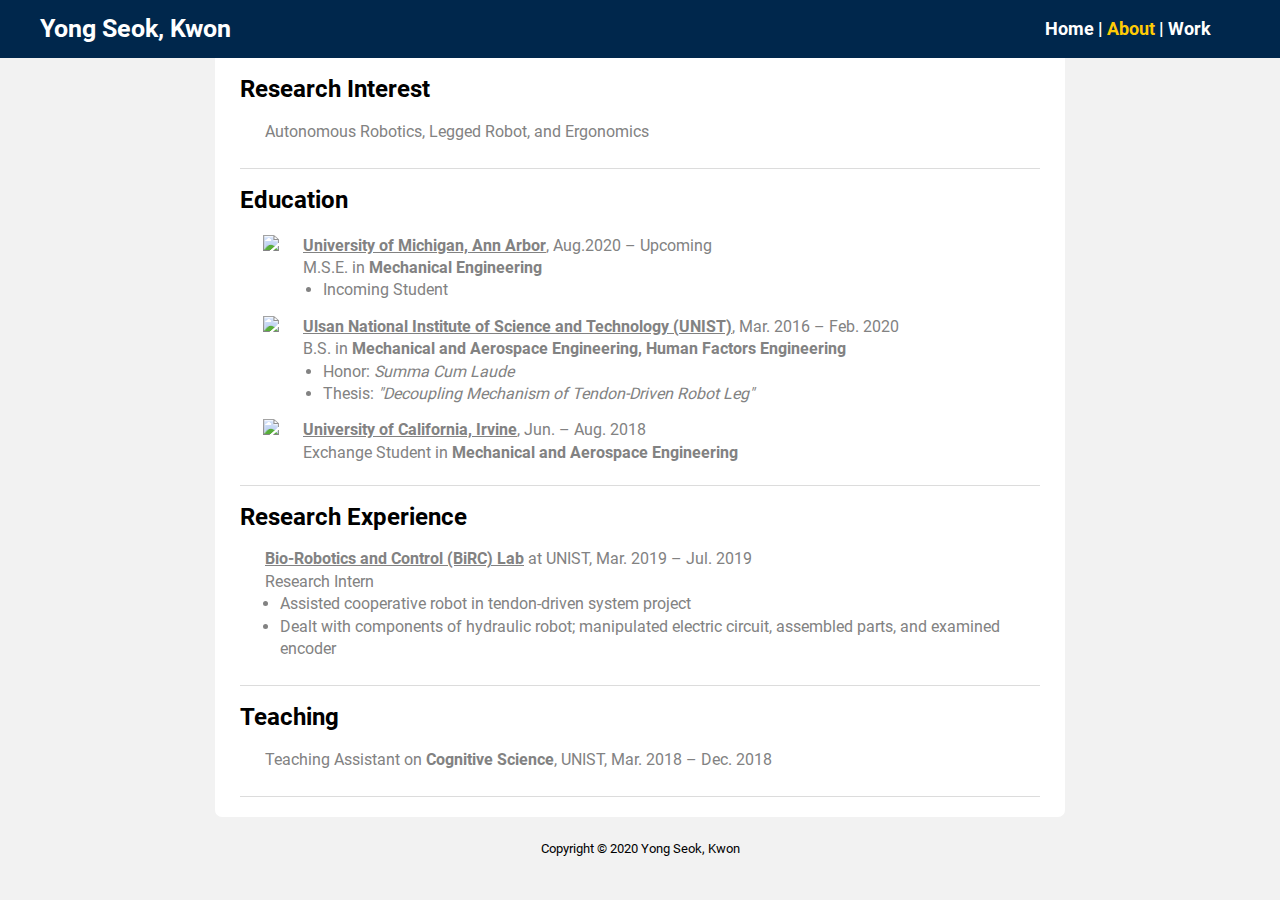
==== about.html @ 6a0b0791 "build hompage" ====
<!--This is About-->
<!doctype html>
<html>
  <head>
    <title>About - Yong Seok, Kwon</title>
    <meta charset="utf-8">
    <link rel ="icon" href="images\head_icon.png" type="image/x-icon">
    <link rel="stylesheet" href="css/style.css">
    <style>
      #university{
        margin-left:20px;
      }
      #university img{
        margin: 0 0 25px 0;
        width: 100px;

      }
      #university tr{
        vertical-align: top;
      }
      #university p{
        padding-left:20px;
      }
      #university p, #re p{
        padding-bottom: 0;
      }
      #university ul, #re ul{
        margin: 0;
        padding-bottom: 10px;
        color: #828282;
      }


    </style>

  </head>
  <body>
    <header>
      <div id="headline"><h1><a href="index.html">Yong Seok, Kwon</a></h1></div>
      <nav>
        <ul>
          <li><a href="index.html">Home</a> <span class="white">|</span></li>
          <li><a href="about.html" id="here">About</a> <span class="white">|</span></li>
          <li><a href="work.html">Work</a></li>
        </ul>
      </nav>
    </header>

    <section>
      <article>
        <h2>Research Interest</h2>
        <p>Autonomous Robotics, Legged Robot, and Ergonomics</p>
      </article>
      <article>
        <h2>Education</h2>
        <table id="university">
          <tbody>
            <tr>
              <td><img src="images\u-m_logo.png"></td>
              <td>
                <p>
                  <a href="https://umich.edu/" target="_blank">University of Michigan, Ann Arbor</a>, Aug.2020 &ndash; Upcoming
                <br>M.S.E. in <span class="bold">Mechanical Engineering</span>
                </p>
                <ul><li>Incoming Student</li></ul>
              </td>
            </tr>
            <tr>
              <td><img src="images\unist_logo.png"></td>
              <td>
                <p>
                  <a href="https://www.unist.ac.kr/" target="_blank">Ulsan National Institute of Science and Technology (UNIST)</a>,  Mar. 2016 &ndash; Feb. 2020
                  <br>B.S. in <span class="bold">Mechanical and Aerospace Engineering, Human Factors Engineering</span>
                </p>
                <ul>
                  <li>Honor: <span class="italic">Summa Cum Laude</span></li>
                  <li>Thesis: <span class="italic">"Decoupling Mechanism of Tendon-Driven Robot Leg"</span></li>
                </ul>
              </td>
            </tr>
            <tr>
              <td><img src="images\uci_logo.png"></td>
              <td>
                <p>
                  <a href="https://uci.edu/" target="_blank">University of California, Irvine</a>,  Jun. &ndash; Aug. 2018
                  <br>Exchange Student in <span class="bold">Mechanical and Aerospace Engineering</span>
                </p>
              </td>
            </tr>
          </tbody>
        </table>
      </article>
      <article>
        <h2>Research Experience</h2>
        <div id="re">
          <p>
            <a href="http://birc.unist.ac.kr/" target="_blank">Bio-Robotics and Control (BiRC) Lab</a> at UNIST, Mar. 2019 &ndash; Jul. 2019
            <br>Research Intern
          </p>
          <ul>
            <li>Assisted cooperative robot in tendon-driven system project</li>
            <li>Dealt with components of hydraulic robot; manipulated electric circuit, assembled parts, and examined encoder</li>
          </ul>
        </div>
      </article>
      <article>
        <h2>Teaching</h2>
        <p>
          Teaching Assistant on <span class="bold">Cognitive Science</span>, UNIST, Mar. 2018 &ndash; Dec. 2018
        </p>
      </article>
    </section>
    <footer> <small>Copyright &copy; 2020 Yong Seok, Kwon</small> </footer>

  </body>


</html>
---- css/style.css ----
@font-face {font-family:Roboto-Regular; src: url('../fonts/Roboto-Regular.ttf');}
@font-face {font-family:Roboto-Bold; src: url('../fonts/Roboto-Bold.ttf');}


html {
  overflow-y: scroll;
}

h1, h2, h3, h4 {
  font-family: 'Roboto-Bold', arial, sans-serif;
}
body {
  margin:0;
  background-color: #f2f2f2;
  font-family: 'Roboto-Regular';
  line-height: 140%;
}

header{
  background-color: #00274C;
  display: grid ;
  grid-template-columns: 1fr 250px;
}
header div{
  display: inline;
  padding: 20px;

}
header h1{
  display: inline;
}
header a {
  color:#ffffff;
  text-decoration: none;
  display: inline;

}
h1 a {
  font-size:25px;
  height: 40px;
}
h1 a:hover{
  border-bottom: 2px solid white;
}
#headline{
  padding: 15px 0 15px 40px;
}
nav {
  font-size:18px;
  font-weight:bold;
  font-family: 'Roboto-Bold', arial, sans-serif;
  padding: 15px;
  vertical-align: bottom;

}
nav ul{
  margin:0;
  padding: 3px 0 0 0;
  border-top-width: 2px;

}
nav li{
  display:inline;
}

nav a:hover{
  border-top: 2px solid white;
  border-bottom: 2px solid white;
}
#here {
  color:#FFCB05;
}
#here:hover {
  border-top: 2px solid #FFCB05;
  border-bottom: 2px solid #FFCB05;

}
.white {
  color:#ffffff;
}
section {
  margin: auto;
  padding: 0 25px 20px 25px;
  width: 800px;
  background-color: #ffffff;
  border-radius: 0 0 7px 7px;
  font-size: 16px;
}
article {
  padding-bottom: 15px;
  border-bottom: 1px solid #dcdcdc;
}
h2 {
  margin:0;
  padding: 20px 0 20px 0;
}
h3 {
  padding-left: 8px;
}
p {
  margin: 0;
  padding: 0 0 10px 25px;
  color: #828282;
}
footer {
  font-size: 15px;
  margin:20px 0 35px 0;
  text-align: center;
}


article a{
  font-weight: bold;
  font-family: 'Roboto-Bold', arial, sans-serif;
  color: #828282;
}
article a:hover{
  color: #000000;
}


.italic{
  font-style: italic;
}
.bold{
  font-weight: bold;
  font-family: 'Roboto-Bold', arial, sans-serif;
}


@media(max-width:850px) {
  section {
    margin: auto;
    position: relative;
    width: 95%;
    padding: 0 2.5% 20px 2.5%;
  }
  header{
    background-color: #00274C;
    display: grid;
    grid-template-columns:auto;
    grid-template-rows: 48px 45px;
  }
  #headline {
    padding: 15px 0 5px 25px;
  }
  nav {
    font-size:18px;
    padding: 0 15px 15px 50px;
    border-top-width: 2px;
  }
}
@media(max-width:500px) {
  html{
    overflow-x: auto;
  }
  header{
    width:500px;
  }
  section {
    width: 475px;
    padding: 0 12.5px 20px 12.5px;
  }
}
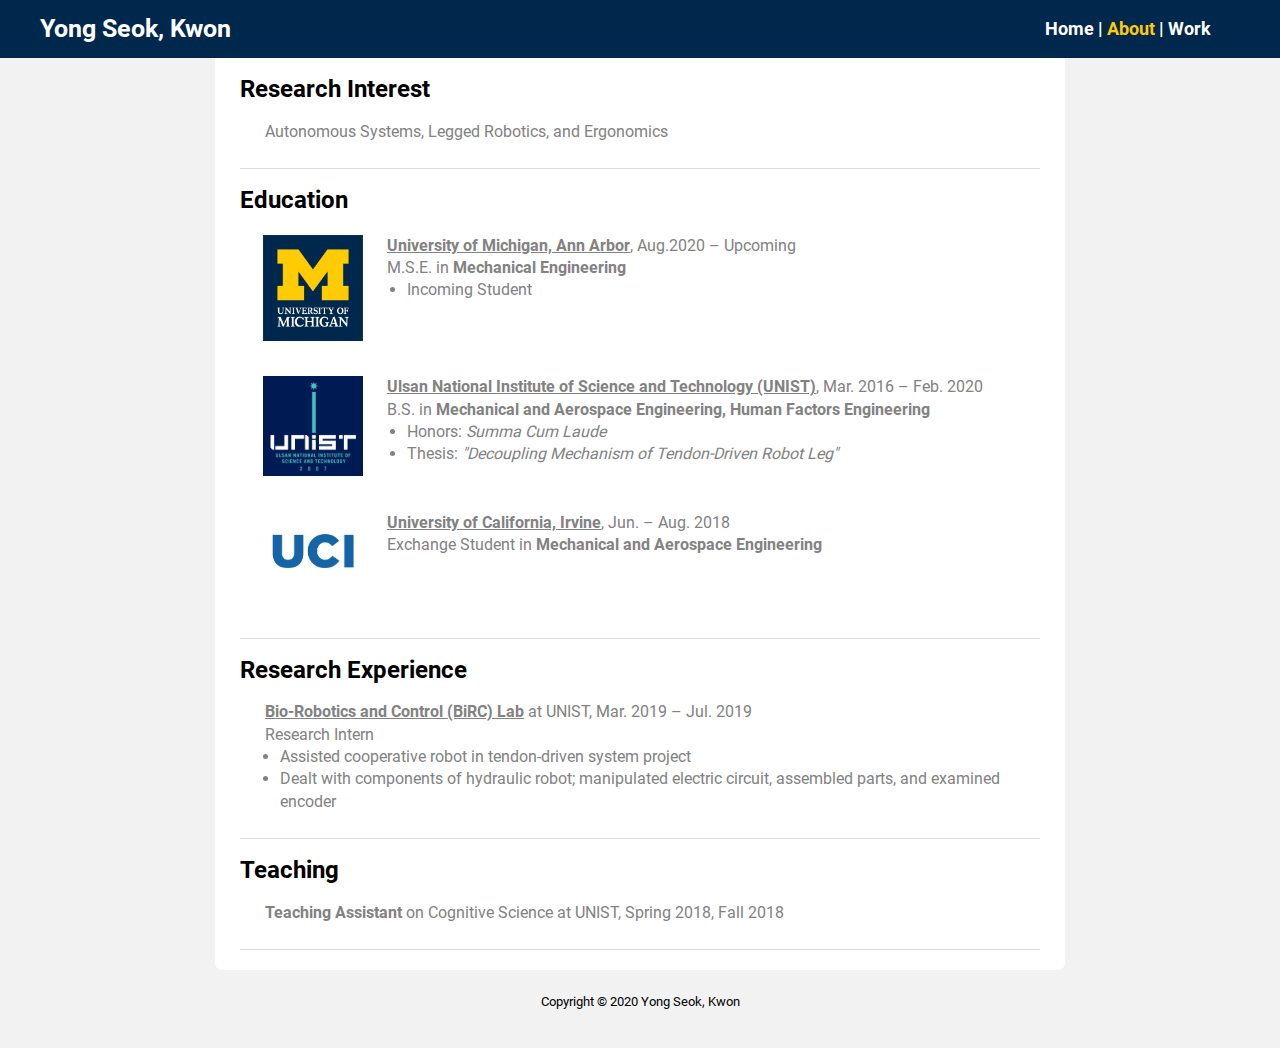
==== commit 3a801b37: "Add files via upload" ====
--- a/about.html
+++ b/about.html
@@ -49,7 +49,7 @@
     <section>
       <article>
         <h2>Research Interest</h2>
-        <p>Autonomous Robotics, Legged Robot, and Ergonomics</p>
+        <p>Autonomous Systems, Legged Robotics, and Ergonomics</p>
       </article>
       <article>
         <h2>Education</h2>
@@ -73,7 +73,7 @@
                   <br>B.S. in <span class="bold">Mechanical and Aerospace Engineering, Human Factors Engineering</span>
                 </p>
                 <ul>
-                  <li>Honor: <span class="italic">Summa Cum Laude</span></li>
+                  <li>Honors: <span class="italic">Summa Cum Laude</span></li>
                   <li>Thesis: <span class="italic">"Decoupling Mechanism of Tendon-Driven Robot Leg"</span></li>
                 </ul>
               </td>
@@ -106,7 +106,7 @@
       <article>
         <h2>Teaching</h2>
         <p>
-          Teaching Assistant on <span class="bold">Cognitive Science</span>, UNIST, Mar. 2018 &ndash; Dec. 2018
+          <span class="bold">Teaching Assistant</span> on Cognitive Science at UNIST, Spring 2018, Fall 2018
         </p>
       </article>
     </section>
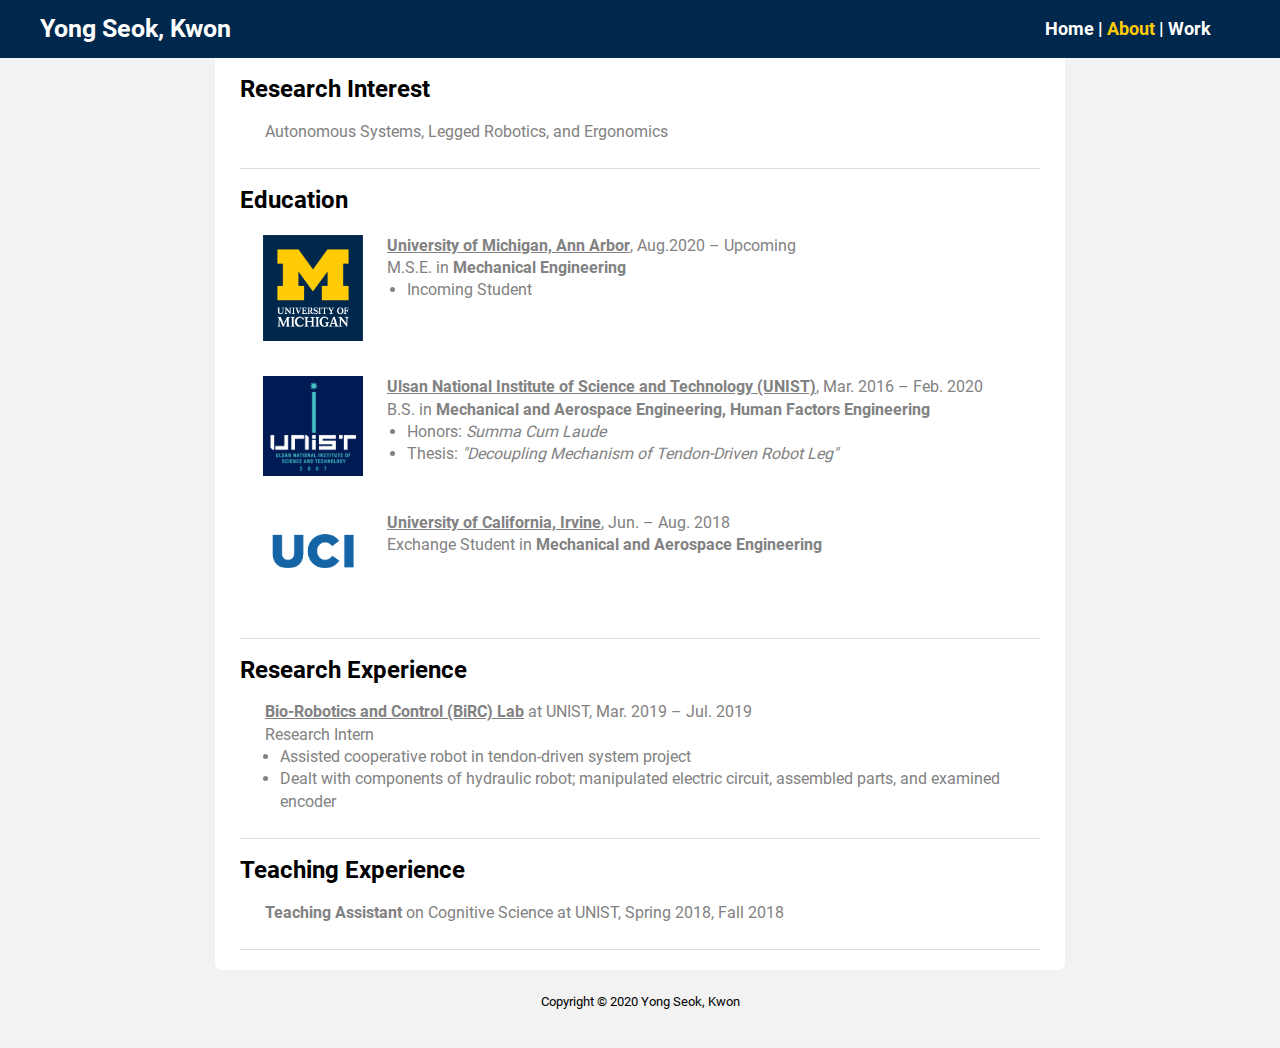
==== commit 3261bbf7: "Add files via upload" ====
--- a/about.html
+++ b/about.html
@@ -104,7 +104,7 @@
         </div>
       </article>
       <article>
-        <h2>Teaching</h2>
+        <h2>Teaching Experience</h2>
         <p>
           <span class="bold">Teaching Assistant</span> on Cognitive Science at UNIST, Spring 2018, Fall 2018
         </p>
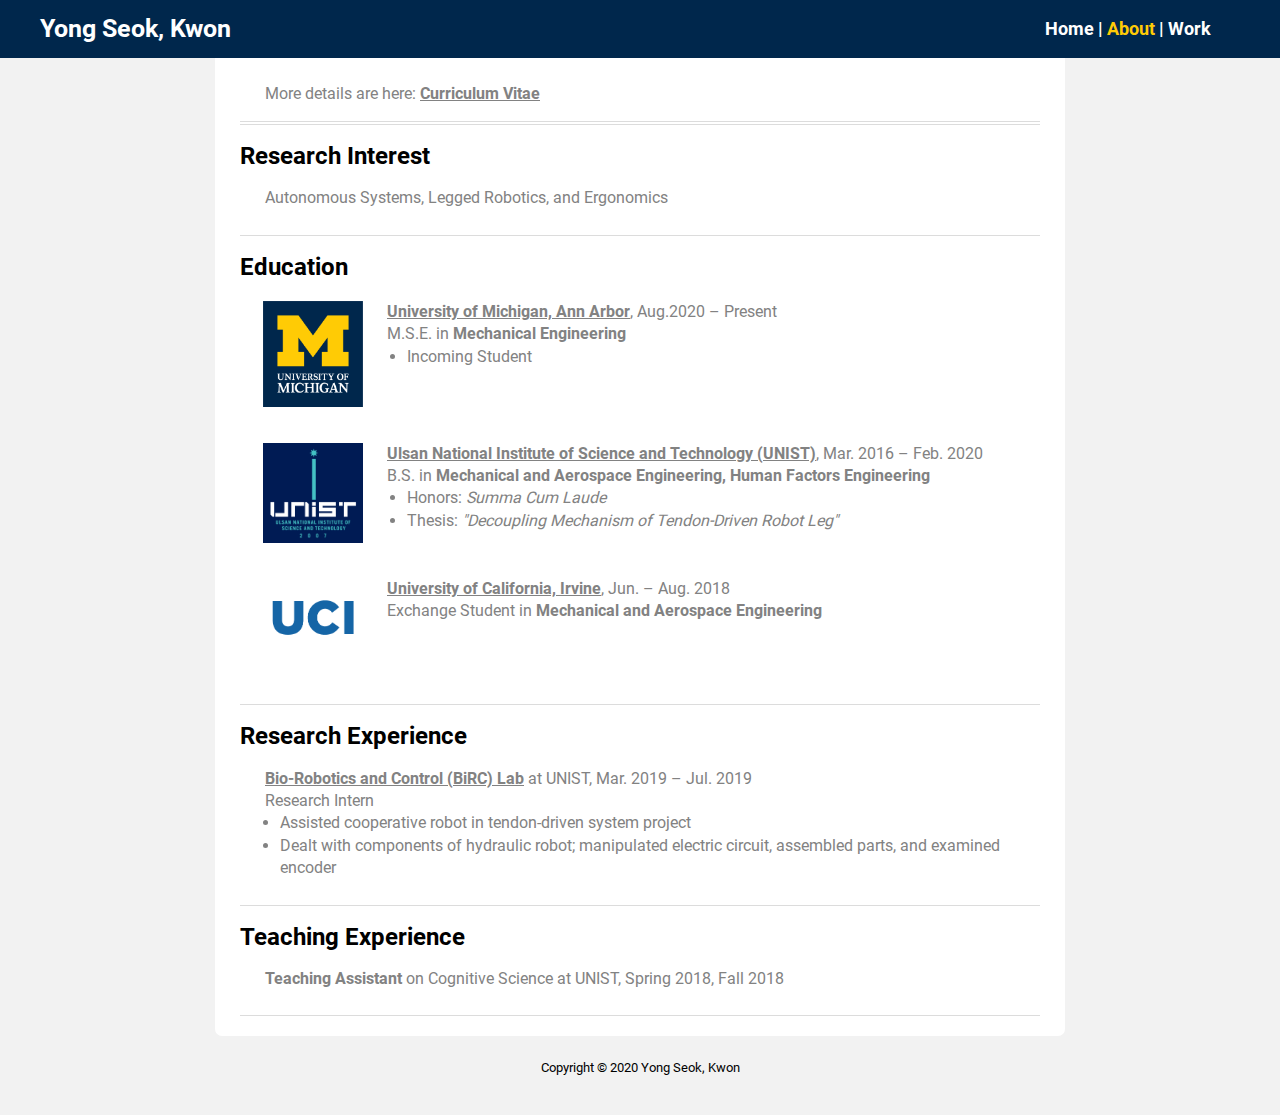
==== commit 2b7bc61b: "Add files via upload" ====
--- a/about.html
+++ b/about.html
@@ -48,6 +48,10 @@
 
     <section>
       <article>
+        <p style="padding-top: 25px; padding-bottom: 0px;"> More details are here: <a href="pdfs\Yongseok_Kwon_CV.pdf"> Curriculum Vitae</a></p>
+      </article>
+      <article style="padding-bottom: 2px;"></article>
+      <article>
         <h2>Research Interest</h2>
         <p>Autonomous Systems, Legged Robotics, and Ergonomics</p>
       </article>
@@ -59,7 +63,7 @@
               <td><img src="images\u-m_logo.png"></td>
               <td>
                 <p>
-                  <a href="https://umich.edu/" target="_blank">University of Michigan, Ann Arbor</a>, Aug.2020 &ndash; Upcoming
+                  <a href="https://umich.edu/" target="_blank">University of Michigan, Ann Arbor</a>, Aug.2020 &ndash; Present
                 <br>M.S.E. in <span class="bold">Mechanical Engineering</span>
                 </p>
                 <ul><li>Incoming Student</li></ul>
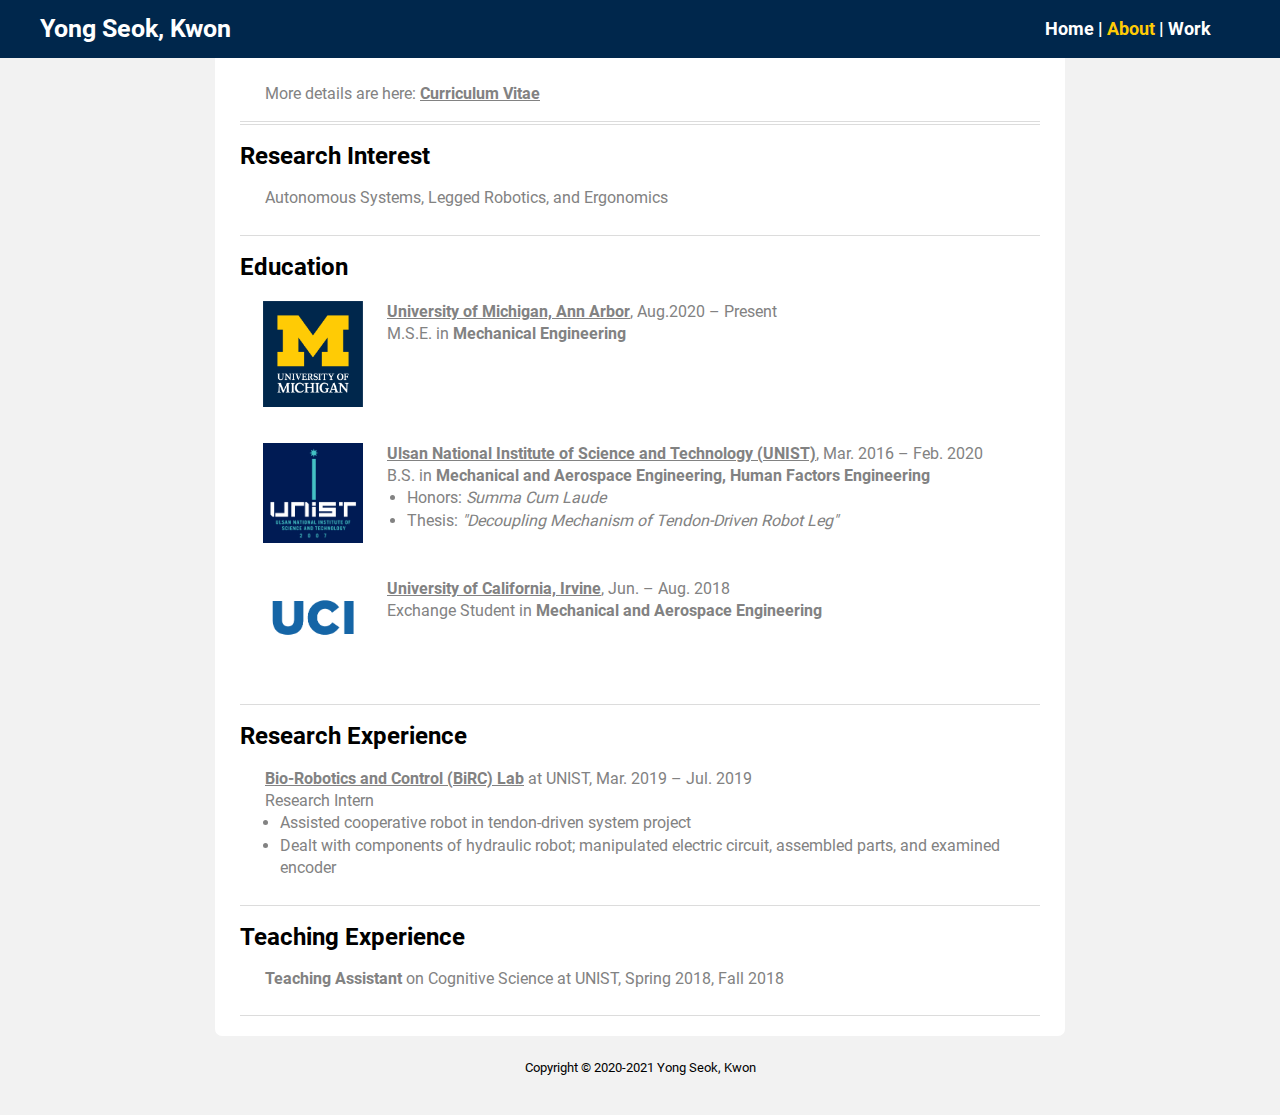
==== commit 30bb395b: "Add files via upload" ====
--- a/about.html
+++ b/about.html
@@ -66,7 +66,6 @@
                   <a href="https://umich.edu/" target="_blank">University of Michigan, Ann Arbor</a>, Aug.2020 &ndash; Present
                 <br>M.S.E. in <span class="bold">Mechanical Engineering</span>
                 </p>
-                <ul><li>Incoming Student</li></ul>
               </td>
             </tr>
             <tr>
@@ -114,7 +113,7 @@
         </p>
       </article>
     </section>
-    <footer> <small>Copyright &copy; 2020 Yong Seok, Kwon</small> </footer>
+    <footer> <small>Copyright &copy; 2020-2021 Yong Seok, Kwon</small> </footer>
 
   </body>
 
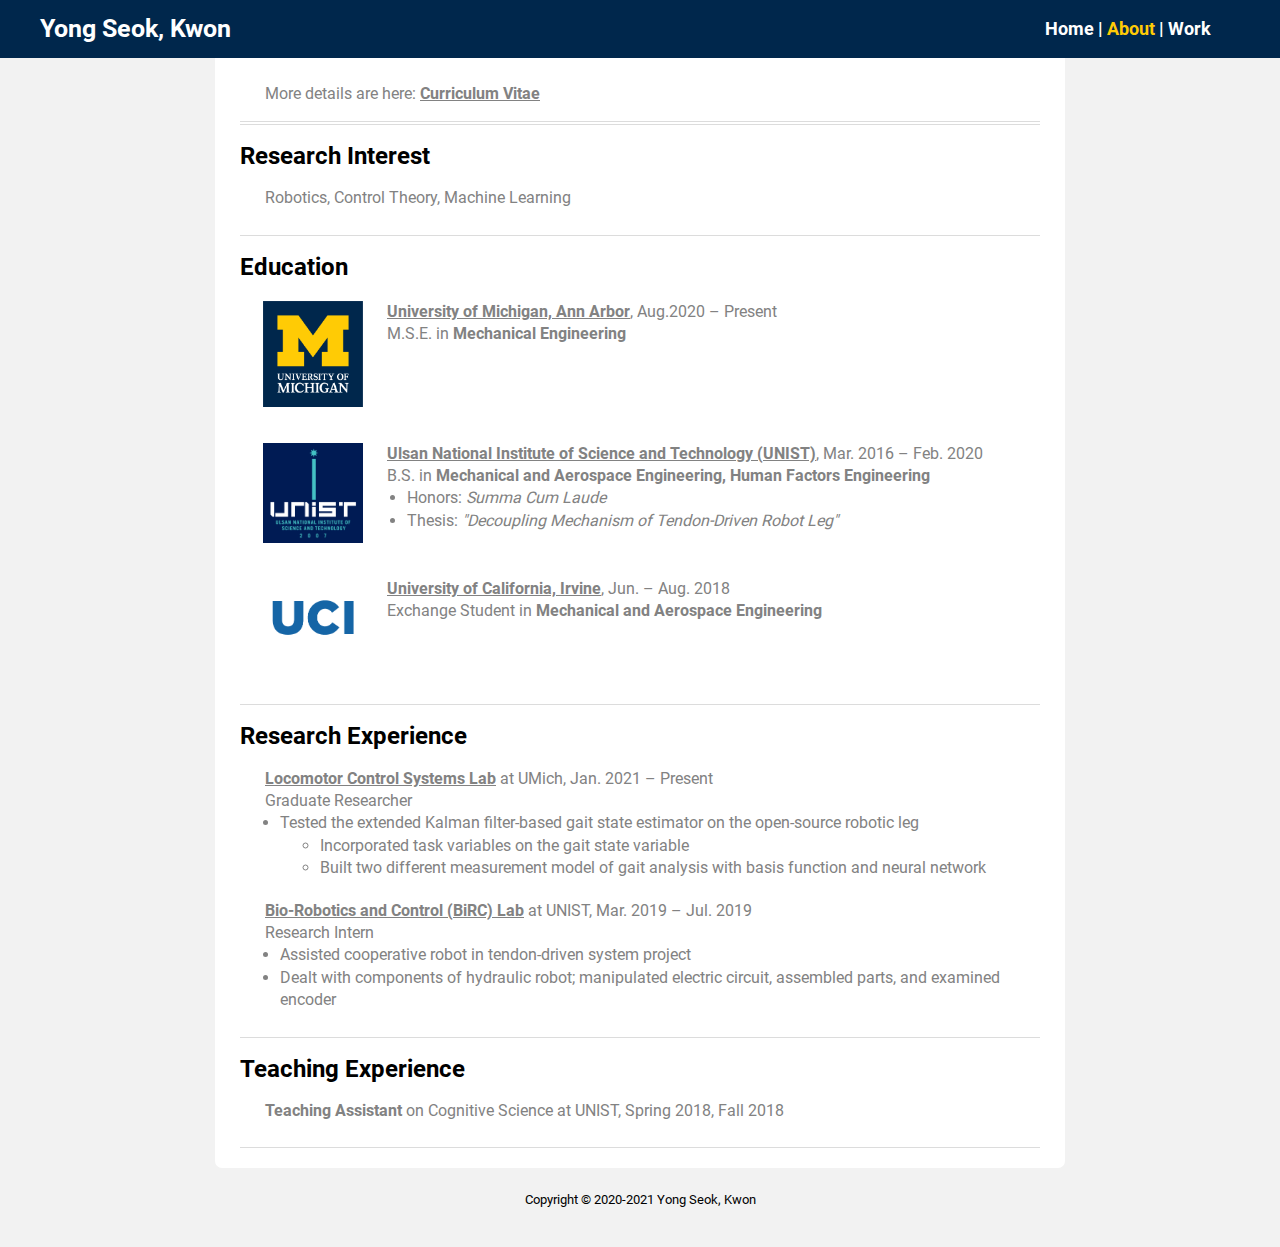
==== commit 4e1479ce: "Add files via upload" ====
--- a/about.html
+++ b/about.html
@@ -53,7 +53,7 @@
       <article style="padding-bottom: 2px;"></article>
       <article>
         <h2>Research Interest</h2>
-        <p>Autonomous Systems, Legged Robotics, and Ergonomics</p>
+        <p>Robotics, Control Theory, Machine Learning</p>
       </article>
       <article>
         <h2>Education</h2>
@@ -97,6 +97,26 @@
         <h2>Research Experience</h2>
         <div id="re">
           <p>
+            <a href="https://web.eecs.umich.edu/locolab/" target="_blank">Locomotor Control Systems Lab</a> at UMich, Jan. 2021 &ndash; Present
+            <br>Graduate Researcher
+          </p>
+          <ul>
+            <li>Tested the extended Kalman filter-based gait state estimator on the open-source robotic leg
+              <ul>
+                <li>Incorporated task variables on the gait state variable</li>
+                <li>Built two different measurement model of gait analysis with basis function and neural network</li>
+              </ul>
+
+
+
+            </li>
+            
+          </ul>
+        </div>
+
+
+        <div id="re">
+          <p>
             <a href="http://birc.unist.ac.kr/" target="_blank">Bio-Robotics and Control (BiRC) Lab</a> at UNIST, Mar. 2019 &ndash; Jul. 2019
             <br>Research Intern
           </p>
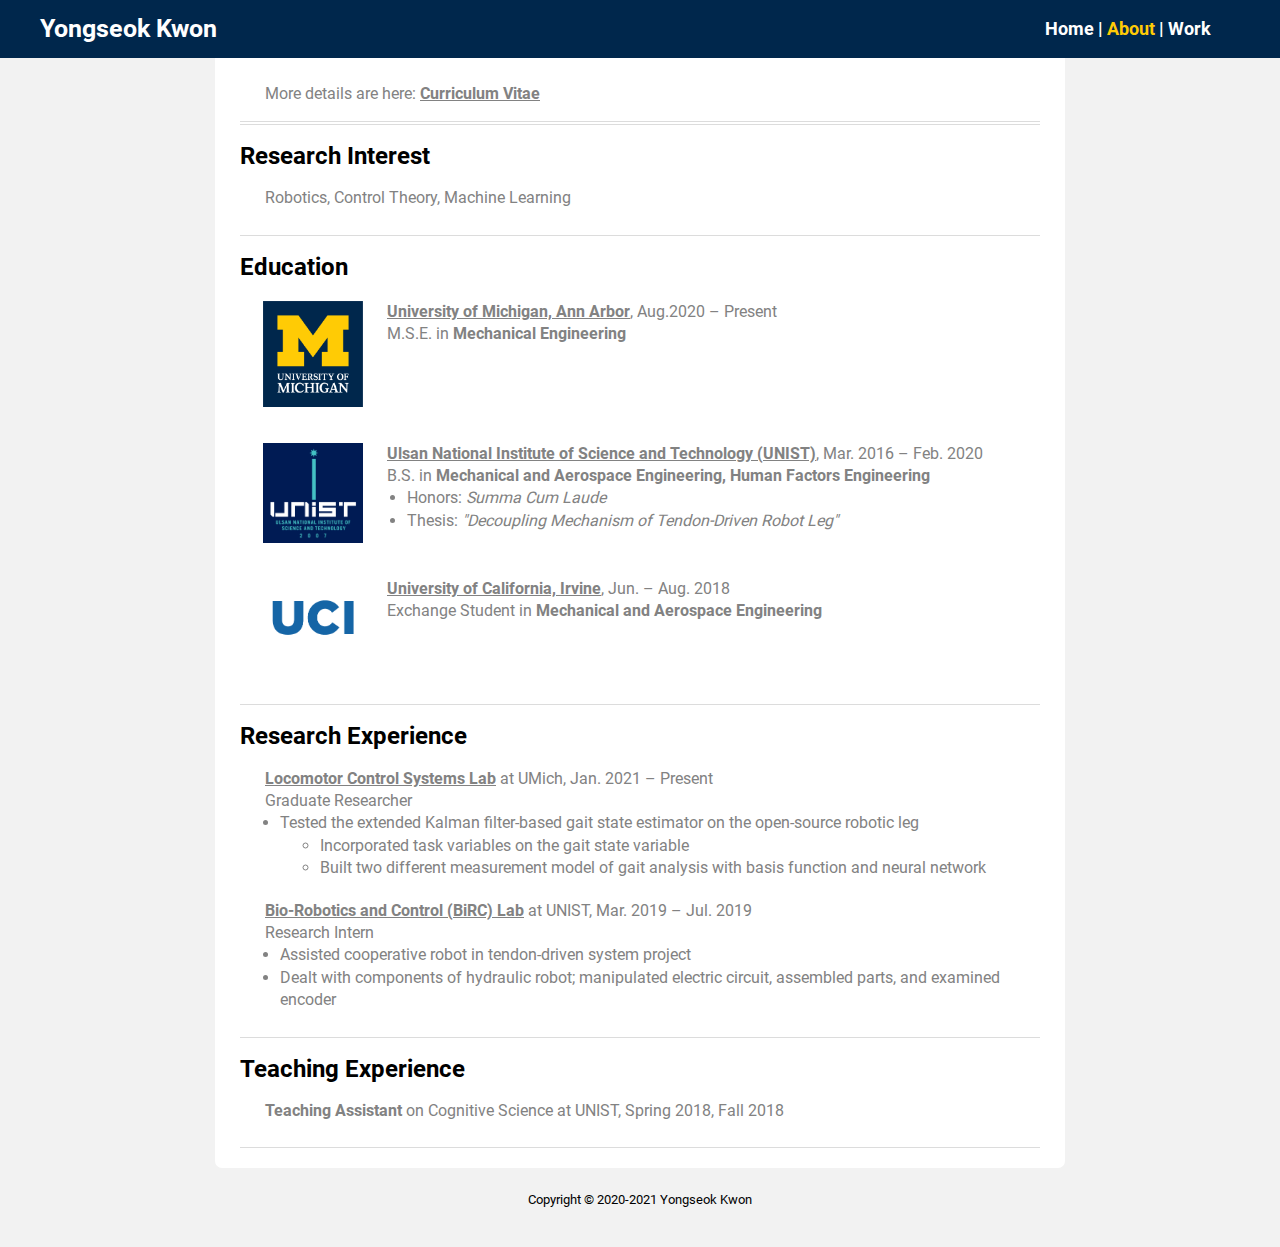
==== commit 0698715a: "Add files via upload" ====
--- a/about.html
+++ b/about.html
@@ -2,7 +2,7 @@
 <!doctype html>
 <html>
   <head>
-    <title>About - Yong Seok, Kwon</title>
+    <title>About - Yongseok Kwon</title>
     <meta charset="utf-8">
     <link rel ="icon" href="images\head_icon.png" type="image/x-icon">
     <link rel="stylesheet" href="css/style.css">
@@ -36,7 +36,7 @@
   </head>
   <body>
     <header>
-      <div id="headline"><h1><a href="index.html">Yong Seok, Kwon</a></h1></div>
+      <div id="headline"><h1><a href="index.html">Yongseok Kwon</a></h1></div>
       <nav>
         <ul>
           <li><a href="index.html">Home</a> <span class="white">|</span></li>
@@ -133,7 +133,7 @@
         </p>
       </article>
     </section>
-    <footer> <small>Copyright &copy; 2020-2021 Yong Seok, Kwon</small> </footer>
+    <footer> <small>Copyright &copy; 2020-2021 Yongseok Kwon</small> </footer>
 
   </body>
 
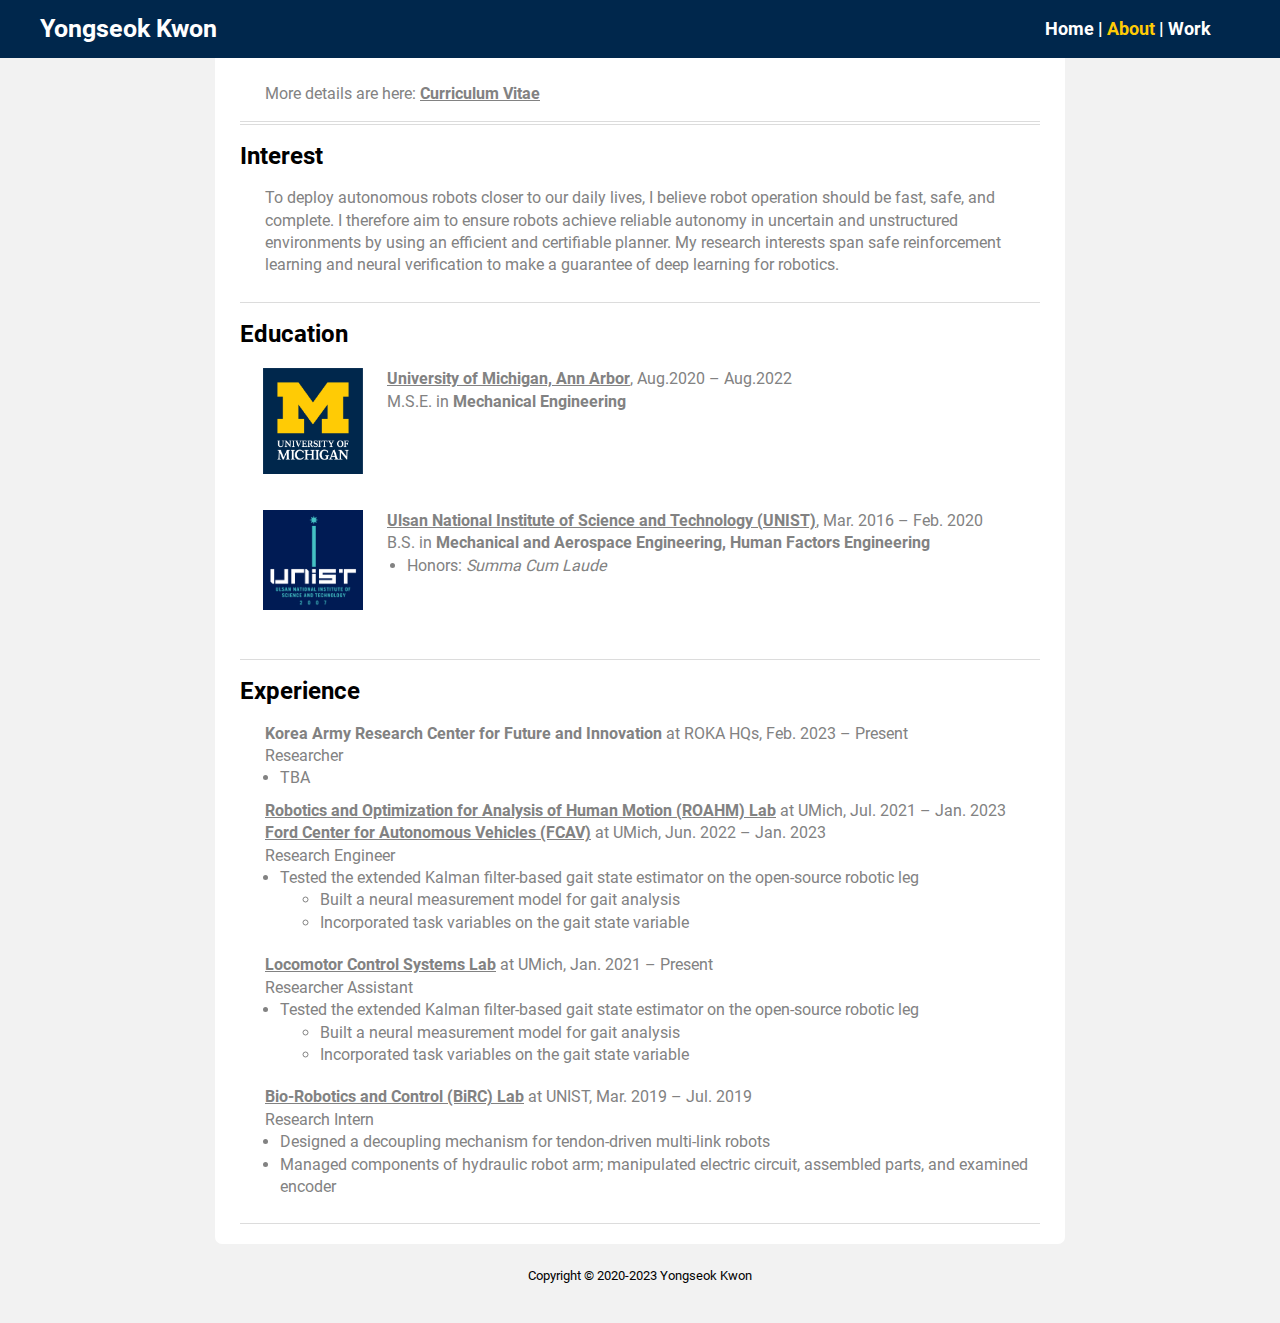
==== commit aa7ce780: "update index and about" ====
--- a/about.html
+++ b/about.html
@@ -52,8 +52,8 @@
       </article>
       <article style="padding-bottom: 2px;"></article>
       <article>
-        <h2>Research Interest</h2>
-        <p>Robotics, Control Theory, Machine Learning</p>
+        <h2>Interest</h2>
+        <p>To deploy autonomous robots closer to our daily lives, I believe robot operation should be fast, safe, and complete. I therefore aim to ensure robots achieve reliable autonomy in uncertain and unstructured environments by using an efficient and certifiable planner. My research interests span safe reinforcement learning and neural verification to make a guarantee of deep learning for robotics.</p>
       </article>
       <article>
         <h2>Education</h2>
@@ -63,7 +63,7 @@
               <td><img src="images\u-m_logo.png"></td>
               <td>
                 <p>
-                  <a href="https://umich.edu/" target="_blank">University of Michigan, Ann Arbor</a>, Aug.2020 &ndash; Present
+                  <a href="https://umich.edu/" target="_blank">University of Michigan, Ann Arbor</a>, Aug.2020 &ndash; Aug.2022
                 <br>M.S.E. in <span class="bold">Mechanical Engineering</span>
                 </p>
               </td>
@@ -77,38 +77,53 @@
                 </p>
                 <ul>
                   <li>Honors: <span class="italic">Summa Cum Laude</span></li>
-                  <li>Thesis: <span class="italic">"Decoupling Mechanism of Tendon-Driven Robot Leg"</span></li>
                 </ul>
-              </td>
-            </tr>
-            <tr>
-              <td><img src="images\uci_logo.png"></td>
-              <td>
-                <p>
-                  <a href="https://uci.edu/" target="_blank">University of California, Irvine</a>,  Jun. &ndash; Aug. 2018
-                  <br>Exchange Student in <span class="bold">Mechanical and Aerospace Engineering</span>
-                </p>
               </td>
             </tr>
           </tbody>
         </table>
       </article>
       <article>
-        <h2>Research Experience</h2>
+        <h2>Experience</h2>
         <div id="re">
           <p>
-            <a href="https://web.eecs.umich.edu/locolab/" target="_blank">Locomotor Control Systems Lab</a> at UMich, Jan. 2021 &ndash; Present
-            <br>Graduate Researcher
+            <a>Korea Army Research Center for Future and Innovation</a> at ROKA HQs, Feb. 2023 &ndash; Present
+            <br>Researcher
+          </p>
+          <ul>
+            <li> TBA</li>
+          </ul>
+        </div>
+
+
+        <div id="re">
+          <p>
+            <a href="https://www.roahmlab.com/" target="_blank">Robotics and Optimization for Analysis of Human Motion (ROAHM) Lab</a> at UMich, Jul. 2021 &ndash; Jan. 2023
+            <a href="https://fcav.engin.umich.edu/" target="_blank">Ford Center for Autonomous Vehicles (FCAV)</a> at UMich, Jun. 2022 &ndash; Jan. 2023
+            <br>Research Engineer
           </p>
           <ul>
             <li>Tested the extended Kalman filter-based gait state estimator on the open-source robotic leg
               <ul>
+                <li>Built a neural measurement model for gait analysis</li>
                 <li>Incorporated task variables on the gait state variable</li>
-                <li>Built two different measurement model of gait analysis with basis function and neural network</li>
               </ul>
+            </li>
+            
+          </ul>
+        </div>
 
-
-
+        <div id="re">
+          <p>
+            <a href="https://web.eecs.umich.edu/locolab/" target="_blank">Locomotor Control Systems Lab</a> at UMich, Jan. 2021 &ndash; Present
+            <br>Researcher Assistant
+          </p>
+          <ul>
+            <li>Tested the extended Kalman filter-based gait state estimator on the open-source robotic leg
+              <ul>
+                <li>Built a neural measurement model for gait analysis</li>
+                <li>Incorporated task variables on the gait state variable</li>
+              </ul>
             </li>
             
           </ul>
@@ -121,19 +136,14 @@
             <br>Research Intern
           </p>
           <ul>
-            <li>Assisted cooperative robot in tendon-driven system project</li>
-            <li>Dealt with components of hydraulic robot; manipulated electric circuit, assembled parts, and examined encoder</li>
+            <li>Designed a decoupling mechanism for tendon-driven multi-link robots</li>
+            <li>Managed components of hydraulic robot arm; manipulated electric circuit, assembled parts, and examined encoder</li>
           </ul>
         </div>
       </article>
-      <article>
-        <h2>Teaching Experience</h2>
-        <p>
-          <span class="bold">Teaching Assistant</span> on Cognitive Science at UNIST, Spring 2018, Fall 2018
-        </p>
-      </article>
+
     </section>
-    <footer> <small>Copyright &copy; 2020-2021 Yongseok Kwon</small> </footer>
+    <footer> <small>Copyright &copy; 2020-2023 Yongseok Kwon</small> </footer>
 
   </body>
 
